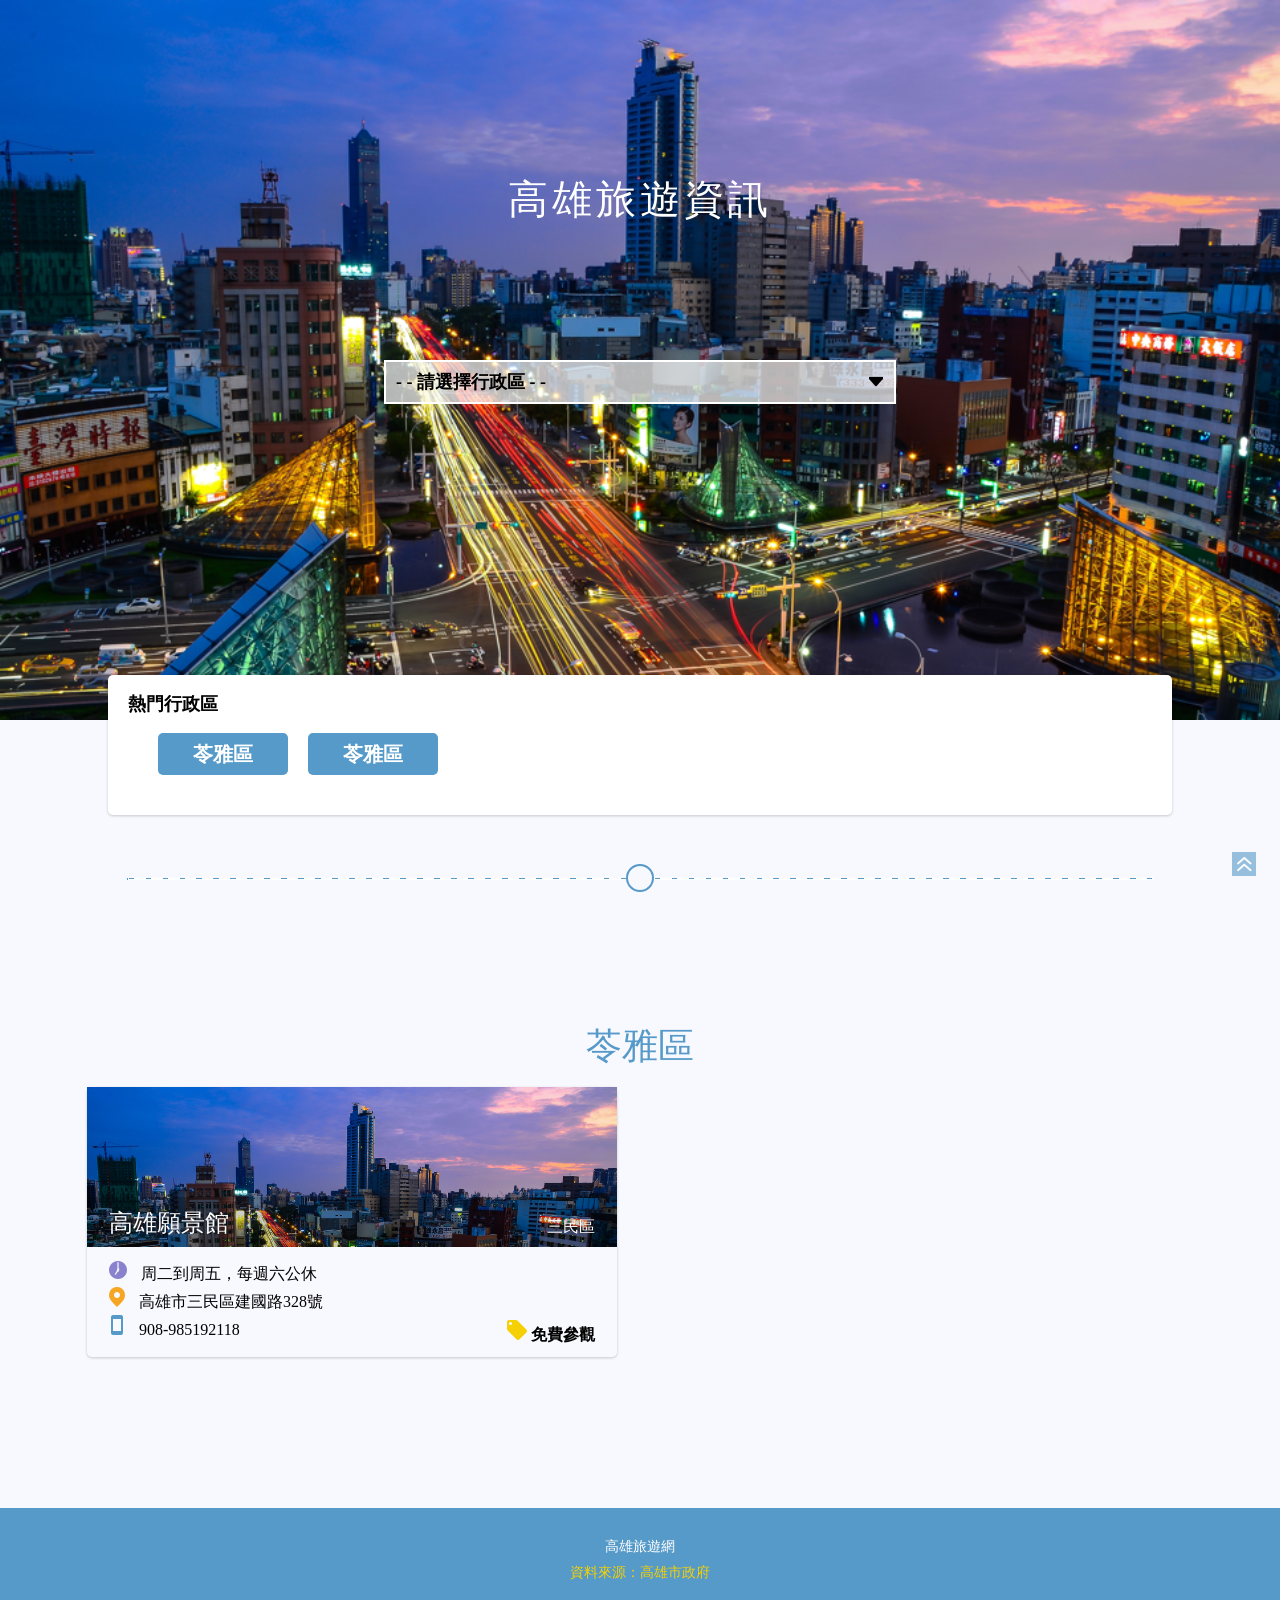
==== practice-javascript-advanced/index.html @ 3405a760 "Upload" ====
<!DOCTYPE html>
<html lang="en">

<head>
    <!-- Necessary -->
    <meta charset="UTF-8">
    <!-- View Resolution -->
    <meta name="viewport" content="width=device-width, initial-scale=1.0">
    <!-- Title Content -->
    <title>高雄旅遊資訊</title>
    <meta name="description" content="熱門景點搜尋">
    <meta name="keywords" content="Food,Trip">
    <link rel="shortcut icon" href="https://lh3.googleusercontent.com/u3Ro6BRBWSEVCZq-cZbEzYBWfpxItelz-xe_1DMj4cdn-NaUSIjcnJv1DZ_yoDBS81c">
    <!-- Browser Condition -->
    <meta http-equiv="X-UA-Compatible" content="ie=edge">
    <!-- Outsource CSS -->
    <link rel="stylesheet" href="https://cdnjs.cloudflare.com/ajax/libs/animate.css/3.7.0/animate.min.css">
    <!-- Own CSS -->
    <link rel="stylesheet" href="css/all.css">
</head>

<body>
    <div id="#top" class="wrap">
        <a href="#top" class="scroll-top"></a>
        <!-- Full Height -->
        <div class="head">
            <div class="banner"></div>
            <h1 class="title">高雄旅遊資訊</h1>
            <div class="selector-area">
                <select name="area" id="selector" class="selector">
                    <option value="empty">- - 請選擇行政區 - -</option>
                </select>
                <div class="downicon"></div>
            </div>
            <div class="shortcut">
                <p>熱門行政區</p>
                <ul>
                    <li>
                        <a href="#">苓雅區</a>
                    </li>
                    <li>
                        <a href="#">苓雅區</a>
                    </li>
                    <div class="clearfix"></div>
                </ul>
            </div>
            <div class="scroll">
            </div>
            <a href="#content" class="scroll-down"></a>
        </div>
        <div class="content" id="content">
            <h2 class="status">苓雅區</h2>
            <div class="container">
                <div class="thumbnail">
                    <img src="img/the-urban-landscape-1698285.png" alt="">
                    <div class="object">
                        <span class="object-title">高雄願景館</span>
                        <span class="object-area">三民區</span>
                    </div>
                </div>
                <ul class="info">
                    <li class="info-time"><img src="img/icons_clock.png" alt=""> 周二到周五，每週六公休</li>
                    <li class="info-address"><img src="img/icons_pin.png" alt=""> 高雄市三民區建國路328號</li>
                    <li class="info-phone"><img src="img/icons_phone.png" alt=""> 908-985192118</li>
                </ul>
                <div class="tag"><img src="img/icons_tag.png" alt=""> 免費參觀</div>
            </div>
            <div class="clearfix"></div>
        </div>
        <div class="foot">
            <p class="author">高雄旅遊網</p>
            <p class="credit">資料來源：高雄市政府</p>
        </div>
    </div>
    <!-- Own JS -->
    <script src="js/json.js"></script>
    <script src="js/all.js"></script>
</body>

</html>
---- practice-javascript-advanced/css/all.css ----
@charset "UTF-8";
html, body, div, span, applet, object, iframe,
h1, h2, h3, h4, h5, h6, p, blockquote, pre,
a, abbr, acronym, address, big, cite, code,
del, dfn, em, img, ins, kbd, q, s, samp,
small, strike, strong, sub, sup, tt, var,
b, u, i, center,
dl, dt, dd, ol, ul, li,
fieldset, form, label, legend,
table, caption, tbody, tfoot, thead, tr, th, td,
article, aside, canvas, details, embed,
figure, figcaption, footer, header, hgroup,
menu, nav, output, ruby, section, summary,
time, mark, audio, video {
  margin: 0;
  padding: 0;
  border: 0;
  font-size: 100%;
  font: inherit;
  vertical-align: baseline; }

article, aside, details, figcaption, figure,
footer, header, hgroup, menu, nav, section {
  display: block; }

body {
  line-height: 1; }

ol, ul {
  list-style: none; }

blockquote, q {
  quotes: none; }

blockquote:before, blockquote:after,
q:before, q:after {
  content: '';
  content: none; }

table {
  border-collapse: collapse;
  border-spacing: 0; }

html, body, * {
  font-family: "微軟正黑體"; }

.clearfix {
  clear: both; }

.wrap {
  background-color: #f8f8ff; }
  .wrap .scroll-top {
    margin: 0;
    padding: 0;
    border: 0px solid;
    background: url("../img/btn_goTop.png") 50% 50%;
    width: 24px;
    height: 24px;
    float: left;
    z-index: 5;
    position: fixed;
    right: 24px;
    bottom: 24px; }
    .wrap .scroll-top:hover {
      cursor: pointer; }

.head {
  width: 100%;
  height: 800px;
  position: relative; }
  .head .banner {
    background-image: url("../img/the-urban-landscape-1698285.png");
    width: 100%;
    height: 80%;
    background-size: cover;
    background-attachment: fixed;
    background-position: top center;
    position: absolute;
    top: 0; }
  .head .title {
    font-size: 40px;
    position: absolute;
    top: 20%;
    width: 100%;
    text-align: center;
    color: #ffffff;
    letter-spacing: 3.85px; }
  .head .selector-area {
    position: absolute;
    top: 40%;
    left: 0;
    right: 0;
    margin: auto;
    height: 48px; }
    .head .selector-area .selector {
      width: 40%;
      border: 2px solid #ffffff;
      background-color: rgba(255, 255, 255, 0.7);
      font-size: 18px;
      font-weight: bold;
      -webkit-appearance: none;
      -moz-appearance: none;
      appearance: none;
      padding: 10px;
      margin: auto;
      left: 0;
      right: 0;
      position: absolute; }
    .head .selector-area .downicon {
      background-image: url("../img/icons_down.png");
      background-repeat: no-repeat;
      width: 14px;
      height: 11px;
      background-position: 50% 50%;
      position: absolute;
      right: 31%;
      top: 16px; }
  .head .shortcut {
    width: 80%;
    -webkit-box-shadow: 0px 1px 3px 0px rgba(0, 0, 0, 0.2);
    box-shadow: 0px 1px 3px 0px rgba(0, 0, 0, 0.2);
    border-radius: 5px;
    position: absolute;
    top: 75%;
    left: 0;
    right: 0;
    margin: auto;
    padding: 20px;
    background-color: #ffffff;
    font-weight: bold; }
    .head .shortcut p {
      font-size: 18px; }
    .head .shortcut ul {
      padding: 20px; }
      .head .shortcut ul li {
        float: left;
        border-radius: 5px;
        width: 130px;
        height: 42px;
        background-color: #559AC8;
        margin: 0 10px; }
      .head .shortcut ul a {
        font-size: 20px;
        display: block;
        text-align: center;
        line-height: 42px;
        color: #ffffff;
        text-decoration: none; }
  .head .scroll {
    position: absolute;
    bottom: 20px;
    padding: 0.1px;
    width: 80%;
    right: 0;
    left: 0;
    margin: auto;
    border-collapse: collapse;
    border: 1px dashed transparent;
    background: -webkit-gradient(linear, left top, left bottom, from(white), to(white)) padding-box, repeating-linear-gradient(-45deg, #559AC8 0, #559AC8 0.25em, white 0, white 0.75em);
    background: -webkit-linear-gradient(white, white) padding-box, -webkit-repeating-linear-gradient(135deg, #559AC8 0, #559AC8 0.25em, white 0, white 0.75em);
    background: -o-linear-gradient(white, white) padding-box, -o-repeating-linear-gradient(135deg, #559AC8 0, #559AC8 0.25em, white 0, white 0.75em);
    background: linear-gradient(white, white) padding-box, repeating-linear-gradient(-45deg, #559AC8 0, #559AC8 0.25em, white 0, white 0.75em); }
  .head .scroll-down {
    border: 2px solid #559AC8;
    background-color: ghostwhite;
    border-radius: 50%;
    width: 24px;
    height: 24px;
    position: absolute;
    bottom: 8px;
    right: 0;
    left: 0;
    margin: auto; }

.content {
  padding: 10% 5%; }
  .content .status {
    color: #559AC8;
    font-size: 36px;
    text-align: center; }
  .content .container {
    width: 46%;
    margin: 2%;
    float: left;
    -webkit-box-shadow: 0px 1px 3px 0px rgba(0, 0, 0, 0.2);
    box-shadow: 0px 1px 3px 0px rgba(0, 0, 0, 0.2);
    border-radius: 5px;
    position: relative; }
    .content .container .thumbnail {
      height: 160px;
      overflow: hidden;
      position: relative; }
      .content .container .thumbnail img {
        max-width: 100%; }
      .content .container .thumbnail .object {
        position: absolute;
        -webkit-box-sizing: border-box;
        box-sizing: border-box;
        bottom: 0;
        height: 50px;
        width: 100%;
        background-color: rgba(0, 0, 0, 0.2);
        padding: 14px 22px;
        color: #ffffff; }
        .content .container .thumbnail .object .object-title {
          font-size: 24px;
          float: left; }
        .content .container .thumbnail .object .object-area {
          font-size: 16px;
          float: right;
          line-height: 32px; }
    .content .container .info {
      padding: 14px 22px;
      font-size: 16px;
      line-height: 26px; }
      .content .container .info .info-time img {
        padding-right: 10px; }
      .content .container .info .info-address img {
        padding-right: 10px; }
      .content .container .info .info-phone img {
        padding-right: 12px;
        padding-left: 2px; }
    .content .container .tag {
      font-weight: bold;
      position: absolute;
      bottom: 14px;
      right: 22px; }

.foot {
  background-color: #559AC8;
  padding: 26px;
  font-size: 14px;
  text-align: center;
  line-height: 26px; }
  .foot .author {
    color: #ffffff; }
  .foot .credit {
    color: #F5D105; }
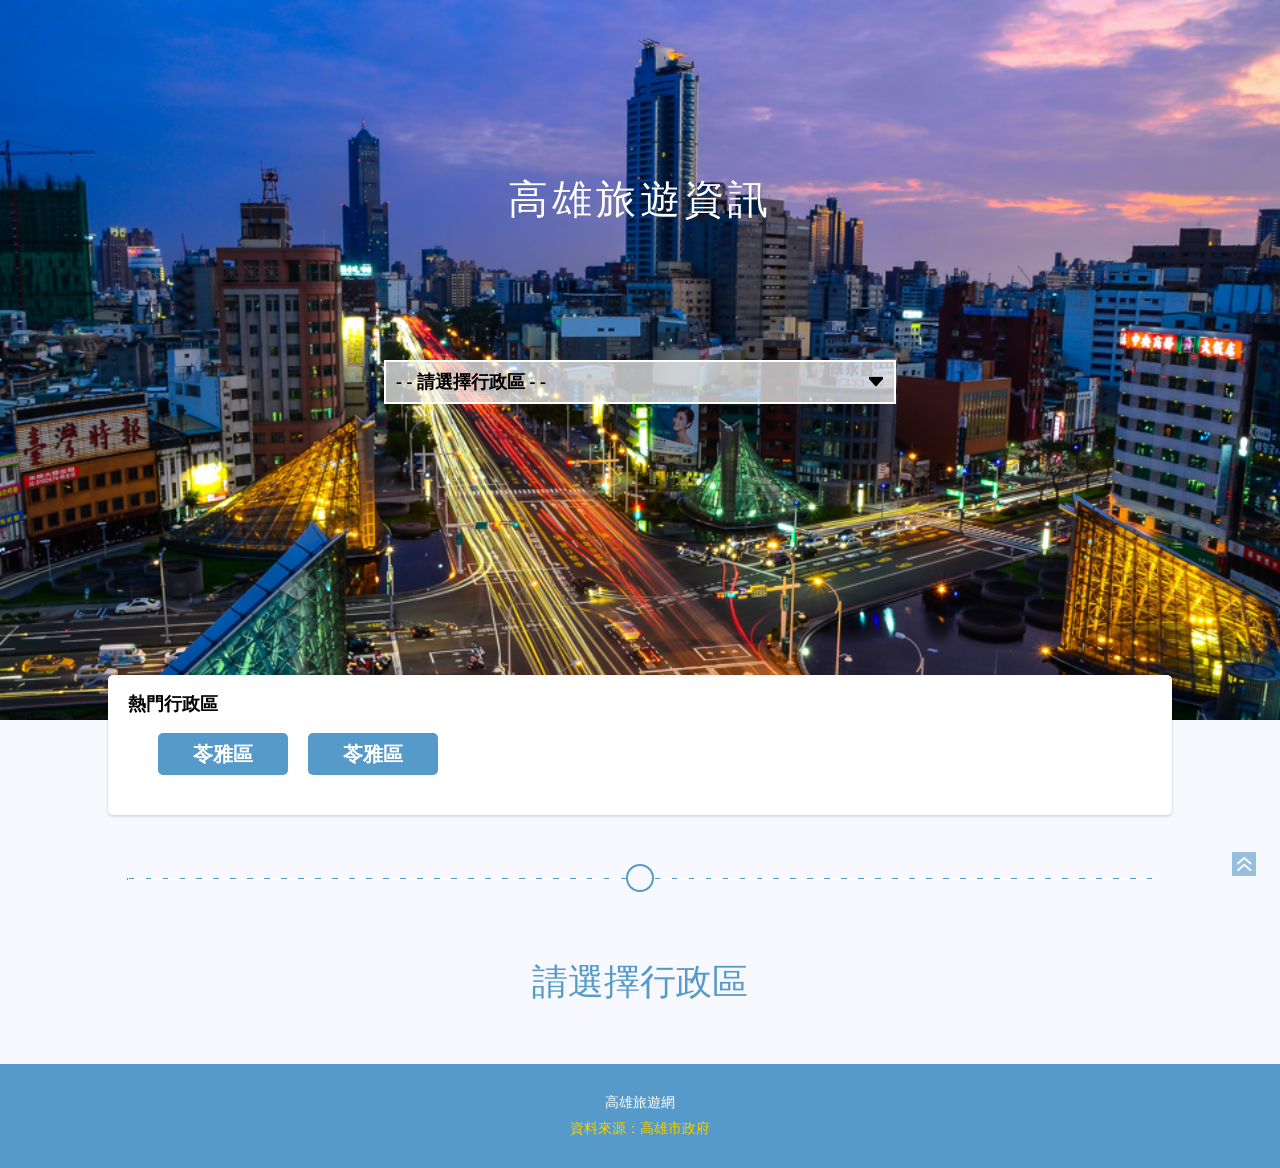
==== commit af6a2085: "Update Search Function" ====
--- a/practice-javascript-advanced/index.html
+++ b/practice-javascript-advanced/index.html
@@ -28,7 +28,36 @@
             <h1 class="title">高雄旅遊資訊</h1>
             <div class="selector-area">
                 <select name="area" id="selector" class="selector">
-                    <option value="empty">- - 請選擇行政區 - -</option>
+                    <option class="arealist" value="empty">- - 請選擇行政區 - -</option>
+                    <option class="arealist" value="三民區">三民區</option>
+                    <option class="arealist" value="內門區">內門區</option>
+                    <option class="arealist" value="美濃區">美濃區</option>
+                    <option class="arealist" value="大樹區">大樹區</option>
+                    <option class="arealist" value="小港區">小港區</option>
+                    <option class="arealist" value="六龜區">六龜區</option>
+                    <option class="arealist" value="仁武區">仁武區</option>
+                    <option class="arealist" value="左營區">左營區</option>
+                    <option class="arealist" value="田寮區">田寮區</option>
+                    <option class="arealist" value="永安區">永安區</option>
+                    <option class="arealist" value="甲仙區">甲仙區</option>
+                    <option class="arealist" value="鼓山區">鼓山區</option>
+                    <option class="arealist" value="杉林區">衫林區</option>
+                    <option class="arealist" value="那瑪夏">那瑪夏</option>
+                    <option class="arealist" value="岡山區">岡山區</option>
+                    <option class="arealist" value="高雄市">高雄市</option>
+                    <option class="arealist" value="前鎮區">前鎮區</option>
+                    <option class="arealist" value="美濃區">美濃區</option>
+                    <option class="arealist" value="新興區">新興區</option>
+                    <option class="arealist" value="苓雅區">苓雅區</option>
+                    <option class="arealist" value="茂林區">茂林區</option>
+                    <option class="arealist" value="茄萣區">茄萣區</option>
+                    <option class="arealist" value="梓官區">梓官區</option>
+                    <option class="arealist" value="旗津區">旗津區</option>
+                    <option class="arealist" value="楠梓區">楠梓區</option>
+                    <option class="arealist" value="前金區">前金區</option>
+                    <option class="arealist" value="鼓山區">鼓山區</option>
+                    <option class="arealist" value="鳳山區">鳳山區</option>
+                    <option class="arealist" value="桃源區">桃源區</option>
                 </select>
                 <div class="downicon"></div>
             </div>
@@ -49,8 +78,9 @@
             <a href="#content" class="scroll-down"></a>
         </div>
         <div class="content" id="content">
-            <h2 class="status">苓雅區</h2>
-            <div class="container">
+            <h2 class="status">請選擇行政區</h2>
+            <!-- Example -->
+            <!-- <div class="container">
                 <div class="thumbnail">
                     <img src="img/the-urban-landscape-1698285.png" alt="">
                     <div class="object">
@@ -65,8 +95,9 @@
                 </ul>
                 <div class="tag"><img src="img/icons_tag.png" alt=""> 免費參觀</div>
             </div>
-            <div class="clearfix"></div>
+            <div class="clearfix"></div> -->
         </div>
+        <div class="clearfix"></div>
         <div class="foot">
             <p class="author">高雄旅遊網</p>
             <p class="credit">資料來源：高雄市政府</p>
--- a/practice-javascript-advanced/css/all.css
+++ b/practice-javascript-advanced/css/all.css
@@ -173,7 +173,7 @@
     margin: auto; }
 
 .content {
-  padding: 10% 5%; }
+  padding: 5% 5%; }
   .content .status {
     color: #559AC8;
     font-size: 36px;
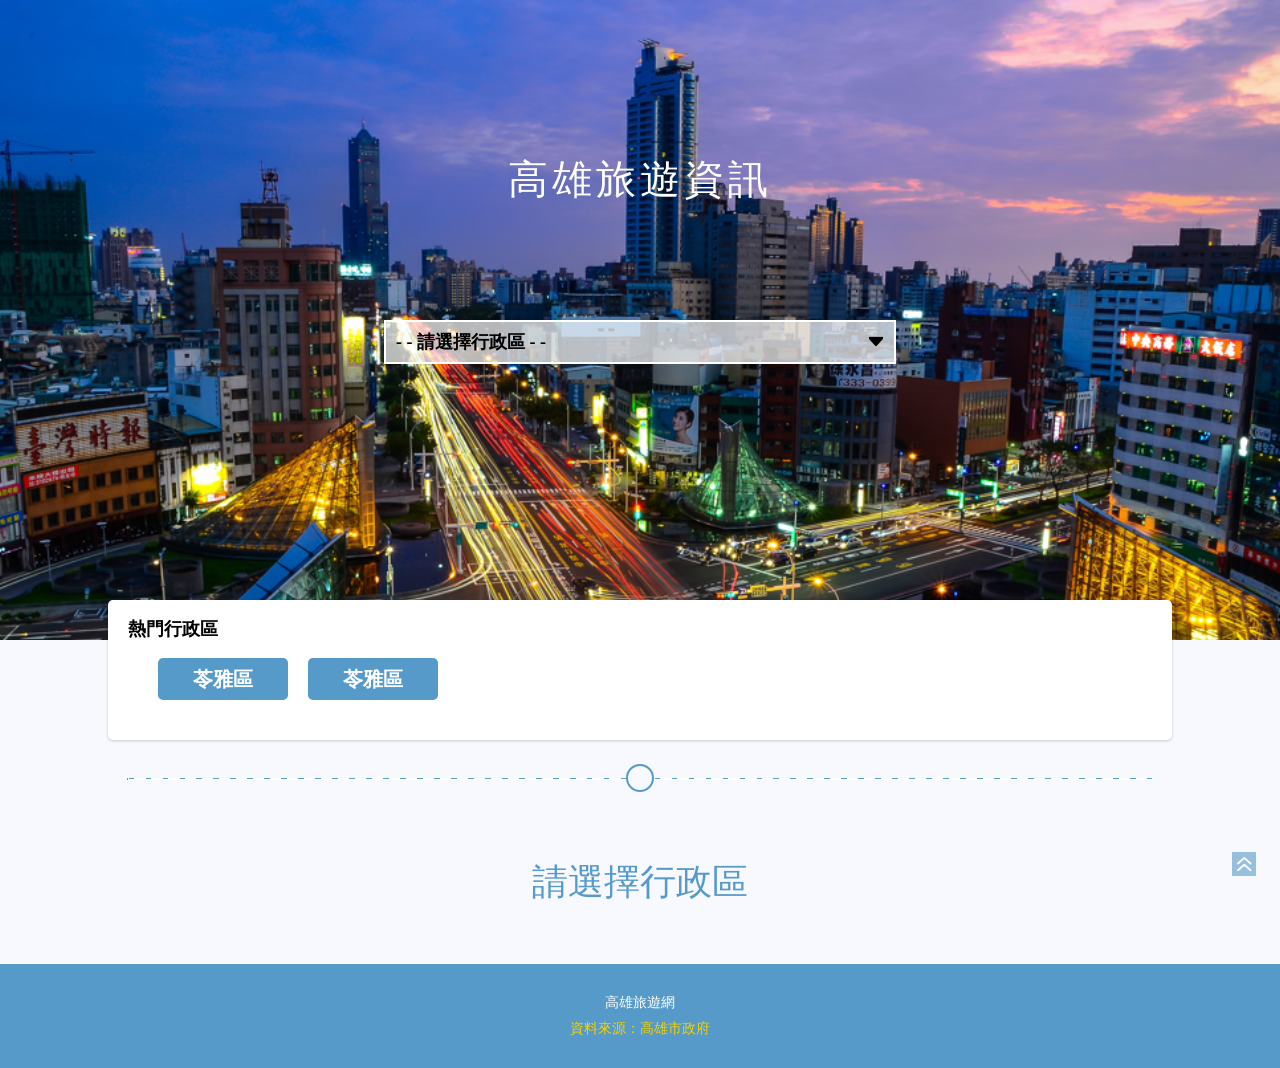
==== commit 107127e6: "JASON" ====
--- a/practice-javascript-advanced/index.html
+++ b/practice-javascript-advanced/index.html
@@ -29,7 +29,7 @@
             <div class="selector-area">
                 <select name="area" id="selector" class="selector">
                     <option class="arealist" value="empty">- - 請選擇行政區 - -</option>
-                    <option class="arealist" value="三民區">三民區</option>
+                    <!-- <option class="arealist" value="三民區">三民區</option>
                     <option class="arealist" value="內門區">內門區</option>
                     <option class="arealist" value="美濃區">美濃區</option>
                     <option class="arealist" value="大樹區">大樹區</option>
@@ -57,7 +57,7 @@
                     <option class="arealist" value="前金區">前金區</option>
                     <option class="arealist" value="鼓山區">鼓山區</option>
                     <option class="arealist" value="鳳山區">鳳山區</option>
-                    <option class="arealist" value="桃源區">桃源區</option>
+                    <option class="arealist" value="桃源區">桃源區</option> -->
                 </select>
                 <div class="downicon"></div>
             </div>
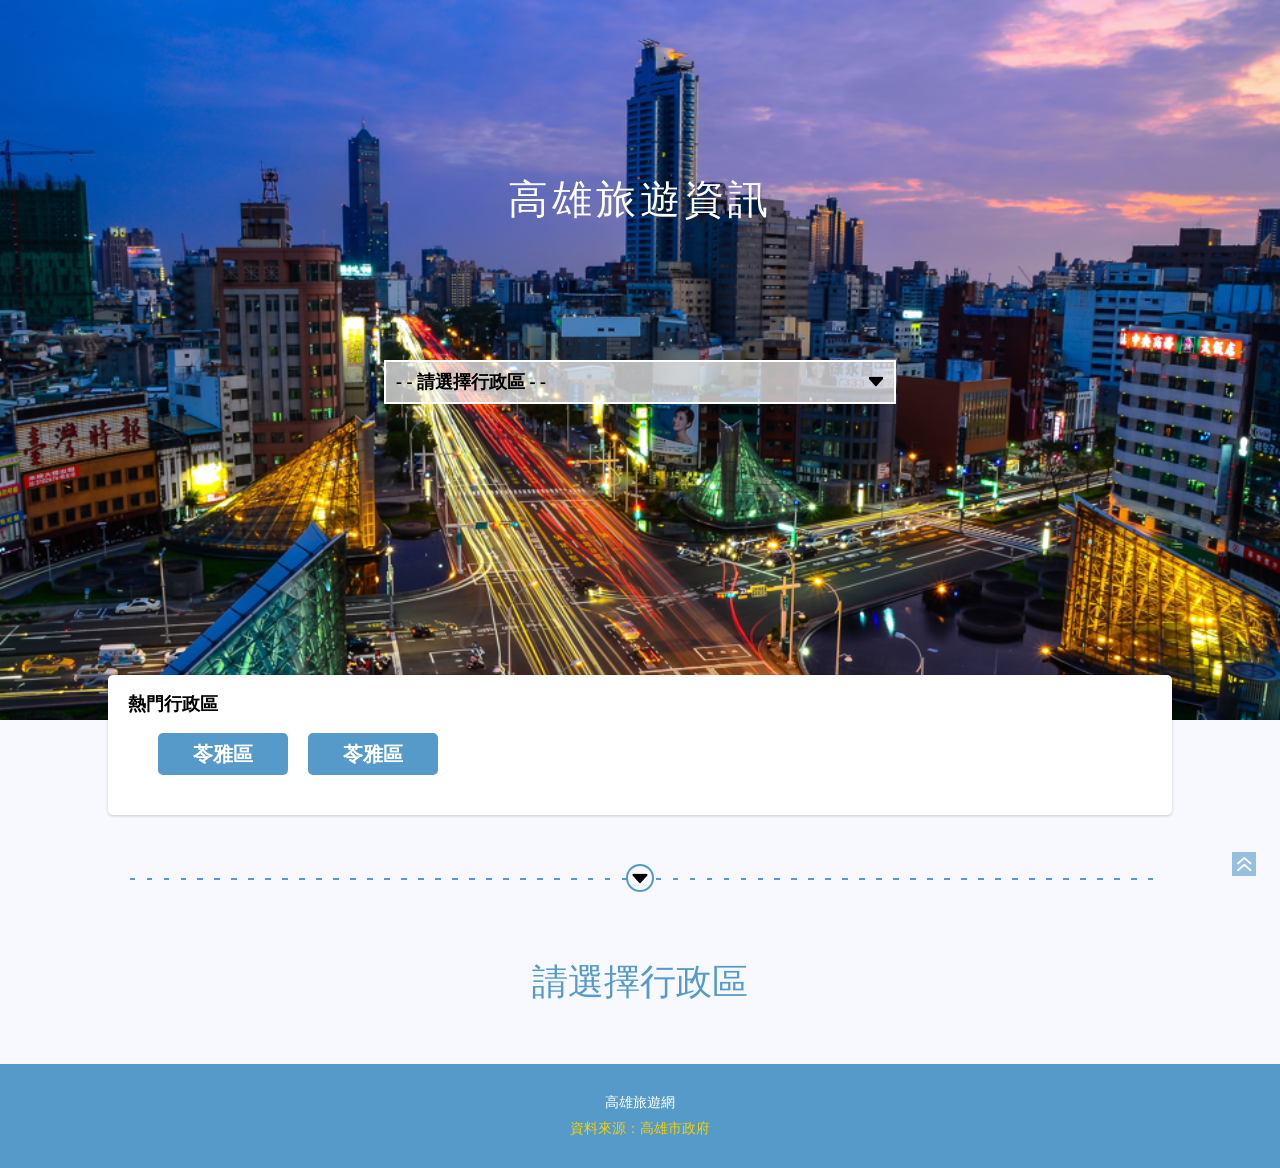
==== commit d16a6b79: "Display Function" ====
--- a/practice-javascript-advanced/index.html
+++ b/practice-javascript-advanced/index.html
@@ -29,35 +29,6 @@
             <div class="selector-area">
                 <select name="area" id="selector" class="selector">
                     <option class="arealist" value="empty">- - 請選擇行政區 - -</option>
-                    <!-- <option class="arealist" value="三民區">三民區</option>
-                    <option class="arealist" value="內門區">內門區</option>
-                    <option class="arealist" value="美濃區">美濃區</option>
-                    <option class="arealist" value="大樹區">大樹區</option>
-                    <option class="arealist" value="小港區">小港區</option>
-                    <option class="arealist" value="六龜區">六龜區</option>
-                    <option class="arealist" value="仁武區">仁武區</option>
-                    <option class="arealist" value="左營區">左營區</option>
-                    <option class="arealist" value="田寮區">田寮區</option>
-                    <option class="arealist" value="永安區">永安區</option>
-                    <option class="arealist" value="甲仙區">甲仙區</option>
-                    <option class="arealist" value="鼓山區">鼓山區</option>
-                    <option class="arealist" value="杉林區">衫林區</option>
-                    <option class="arealist" value="那瑪夏">那瑪夏</option>
-                    <option class="arealist" value="岡山區">岡山區</option>
-                    <option class="arealist" value="高雄市">高雄市</option>
-                    <option class="arealist" value="前鎮區">前鎮區</option>
-                    <option class="arealist" value="美濃區">美濃區</option>
-                    <option class="arealist" value="新興區">新興區</option>
-                    <option class="arealist" value="苓雅區">苓雅區</option>
-                    <option class="arealist" value="茂林區">茂林區</option>
-                    <option class="arealist" value="茄萣區">茄萣區</option>
-                    <option class="arealist" value="梓官區">梓官區</option>
-                    <option class="arealist" value="旗津區">旗津區</option>
-                    <option class="arealist" value="楠梓區">楠梓區</option>
-                    <option class="arealist" value="前金區">前金區</option>
-                    <option class="arealist" value="鼓山區">鼓山區</option>
-                    <option class="arealist" value="鳳山區">鳳山區</option>
-                    <option class="arealist" value="桃源區">桃源區</option> -->
                 </select>
                 <div class="downicon"></div>
             </div>
@@ -104,7 +75,7 @@
         </div>
     </div>
     <!-- Own JS -->
-    <script src="js/json.js"></script>
+    <!-- <script src="js/json.js"></script> -->
     <script src="js/all.js"></script>
 </body>
 
--- a/practice-javascript-advanced/css/all.css
+++ b/practice-javascript-advanced/css/all.css
@@ -149,18 +149,21 @@
   .head .scroll {
     position: absolute;
     bottom: 20px;
-    padding: 0.1px;
+    padding: 0.5px;
     width: 80%;
     right: 0;
     left: 0;
     margin: auto;
     border-collapse: collapse;
-    border: 1px dashed transparent;
-    background: -webkit-gradient(linear, left top, left bottom, from(white), to(white)) padding-box, repeating-linear-gradient(-45deg, #559AC8 0, #559AC8 0.25em, white 0, white 0.75em);
-    background: -webkit-linear-gradient(white, white) padding-box, -webkit-repeating-linear-gradient(135deg, #559AC8 0, #559AC8 0.25em, white 0, white 0.75em);
-    background: -o-linear-gradient(white, white) padding-box, -o-repeating-linear-gradient(135deg, #559AC8 0, #559AC8 0.25em, white 0, white 0.75em);
-    background: linear-gradient(white, white) padding-box, repeating-linear-gradient(-45deg, #559AC8 0, #559AC8 0.25em, white 0, white 0.75em); }
+    border-bottom: 2.5px dashed transparent;
+    background: -webkit-gradient(linear, left top, left bottom, from(#f8f8ff), to(#f8f8ff)) padding-box, repeating-linear-gradient(-45deg, #559AC8 0, #559AC8 0.25em, #f8f8ff 0, #f8f8ff 0.75em);
+    background: -webkit-linear-gradient(#f8f8ff, #f8f8ff) padding-box, -webkit-repeating-linear-gradient(135deg, #559AC8 0, #559AC8 0.25em, #f8f8ff 0, #f8f8ff 0.75em);
+    background: -o-linear-gradient(#f8f8ff, #f8f8ff) padding-box, -o-repeating-linear-gradient(135deg, #559AC8 0, #559AC8 0.25em, #f8f8ff 0, #f8f8ff 0.75em);
+    background: linear-gradient(#f8f8ff, #f8f8ff) padding-box, repeating-linear-gradient(-45deg, #559AC8 0, #559AC8 0.25em, #f8f8ff 0, #f8f8ff 0.75em); }
   .head .scroll-down {
+    background-image: url("../img/icons_down.png");
+    background-repeat: no-repeat;
+    background-position: 50% 50%;
     border: 2px solid #559AC8;
     background-color: ghostwhite;
     border-radius: 50%;
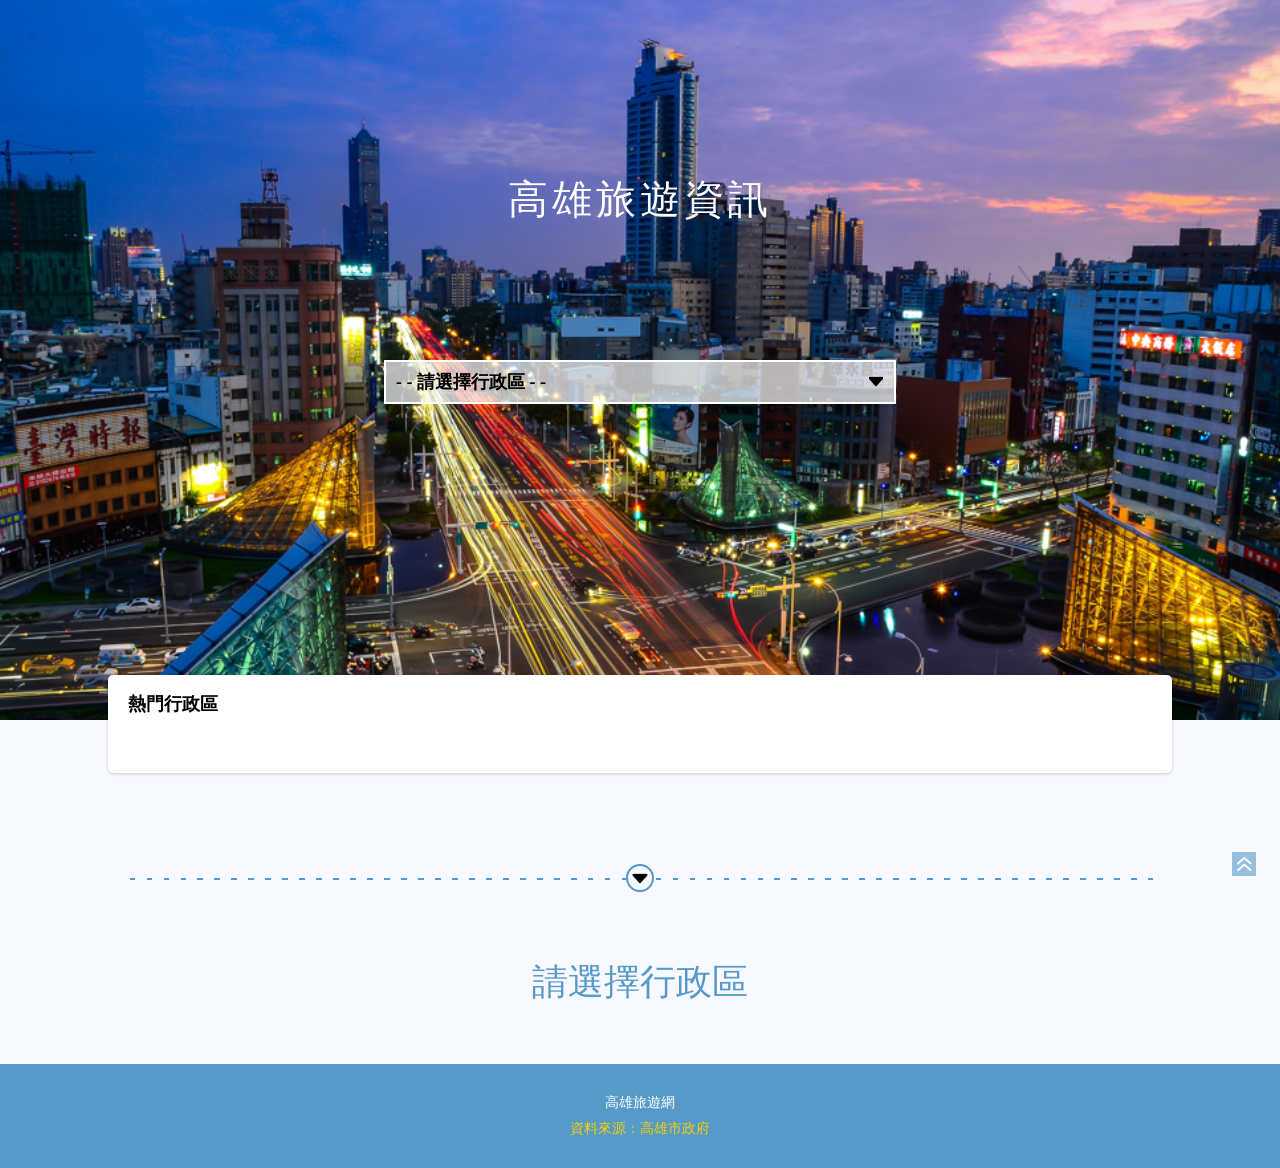
==== commit 485216b6: "Finish HotSection and Display" ====
--- a/practice-javascript-advanced/index.html
+++ b/practice-javascript-advanced/index.html
@@ -35,12 +35,12 @@
             <div class="shortcut">
                 <p>熱門行政區</p>
                 <ul>
-                    <li>
+                    <!-- <li>
                         <a href="#">苓雅區</a>
                     </li>
                     <li>
-                        <a href="#">苓雅區</a>
-                    </li>
+                        <a href="#">小港區</a>
+                    </li> -->
                     <div class="clearfix"></div>
                 </ul>
             </div>
